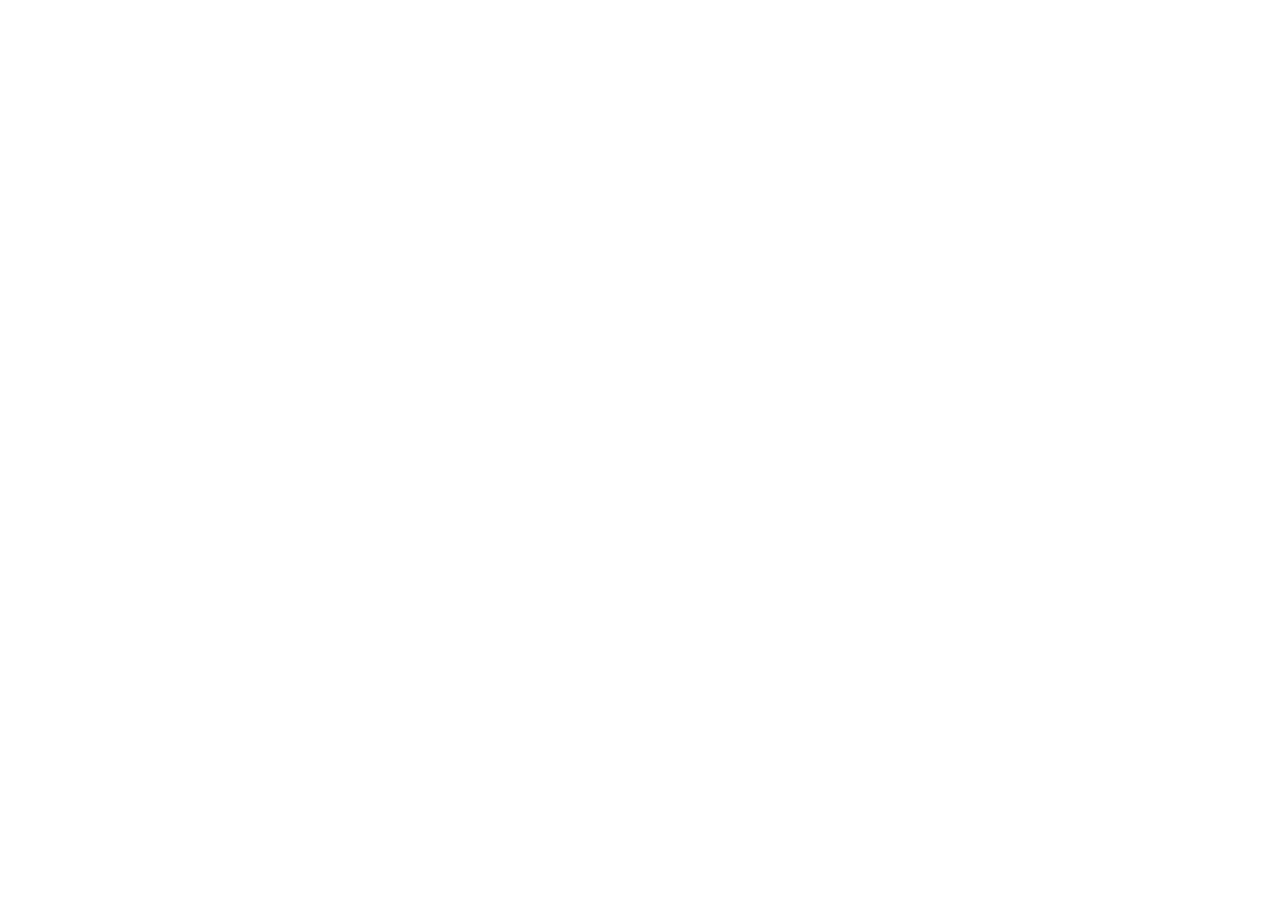
==== harry-potter.html @ ce3a4f5d "add sinema posters and links for them, add footer with contact info" ====
<!DOCTYPE html>
<html lang="en">
<head>
    <meta charset="UTF-8">
    <meta name="viewport" content="width=device-width, initial-scale=1.0">
    <title>Document</title>
</head>
<body>
    
</body>
</html>
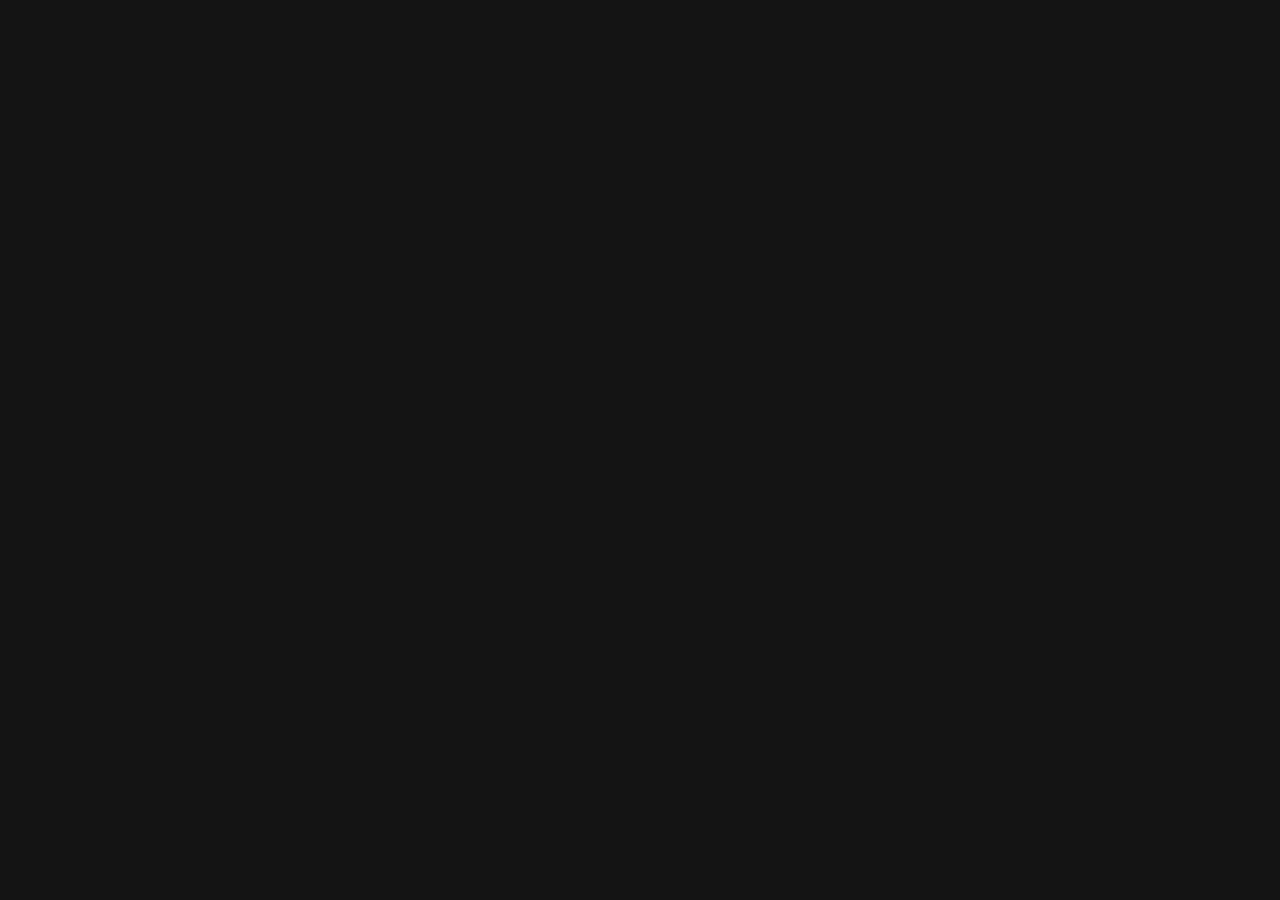
==== commit 9a853d4a: "Add button home on the main page" ====
--- a/harry-potter.html
+++ b/harry-potter.html
@@ -3,7 +3,8 @@
 <head>
     <meta charset="UTF-8">
     <meta name="viewport" content="width=device-width, initial-scale=1.0">
-    <title>Document</title>
+    <title>Harry Potter</title>
+    <link rel="stylesheet" href="styles/style.css">
 </head>
 <body>
     
--- a/styles/style.css
+++ b/styles/style.css
@@ -0,0 +1,390 @@
+body{
+    padding:0px;
+    margin:0px;
+    background-color: #141414;
+}
+
+.header{
+    margin: 0px;
+    width:100%;
+    height:160px;
+    background-color: #1f1f1f;
+    display: flex;
+    align-items: center;
+
+    position: fixed;   
+    top: 0;           
+    left: 0;          
+    z-index: 1000;
+}
+.home{
+    width: 120px; 
+    height: 50px;
+    background-color: #e50914;
+    border-radius: 15px;
+    box-sizing: border-box;
+
+    font-family: Arial, Helvetica, sans-serif;
+    font-size: large;
+    font-weight: bold;
+    color: #1f1f1f; 
+   
+    display: flex;
+    justify-content: center; /* Центр по горизонтали */
+    align-items: center;     /* Центр по вертикали */
+    align-self: center;
+    margin-left: 30px; 
+
+    text-decoration: none; 
+    
+    cursor: pointer; 
+}
+
+.header h1{
+    margin: 0;
+    padding:30px;
+    font-size:50px;
+    font-family:Arial, Helvetica, sans-serif;
+    color:#e50914;
+    
+}
+.header h3{
+    padding:0;
+    margin:0;
+    font-family:Arial, Helvetica, sans-serif;
+    font-size:medium;
+    color:#9b050c;
+    
+    height: 100%;             
+    display: flex;          
+    align-items: center;     
+    justify-content: center;  
+    text-align: center;       
+
+    margin-left: 20px;
+}
+.searchbar {
+    width: 600px;
+    height: 50px;
+    background-color: #e50914;
+    margin-left: 70px;
+    margin-right: auto; 
+    border-radius: 15px;
+    
+    font-family: Arial, Helvetica, sans-serif;
+    font-size: large;
+    font-weight: bold;
+    color: #1f1f1f; 
+    text-align: left;     
+    line-height: 50px;        
+    padding-left: 20px;       
+    box-sizing: border-box;
+
+   
+    caret-color: #1f1f1f;     
+    border: 2px solid transparent;
+    outline: none;            
+    transition: border-color 0.2s ease, background-color 0.2s ease; 
+}
+.searchbar:focus {
+    background-color: #1f1f1f; 
+    color: #e50914;            
+    border-color: #e50914;      
+    caret-color: #e50914;      
+}
+
+.searchbar::placeholder {
+    color: rgba(31, 31, 31, 0.7);
+}
+
+.searchbar:focus::placeholder {
+    color: rgba(229, 9, 20, 0.5);
+}
+
+.catalog{
+    height:50px;
+    width: 120px;
+    border-radius:15px;
+    background-color: #e50914;
+
+    font-family: Arial, Helvetica, sans-serif;
+    font-size:large;
+    font-weight:bold;
+    color:#1f1f1f;
+    text-align:center;
+    line-height: 50px;        
+    box-sizing: border-box;
+    cursor: pointer;
+
+}
+.favorites {
+    height: 50px;
+    width: 50px;
+    margin-left: 70px;
+    border-radius: 50%;
+    background-color: #e50914;
+    display: flex; /* Родитель просто включает flex */
+}
+
+.profile {
+    height: 50px;
+    width: 50px;
+    margin-left: 40px;
+    margin-right: 30px;
+    border-radius: 50%;
+    background-color: #e50914;
+    display: flex; /* Родитель просто включает flex */
+}
+
+
+.favorites a, .profile a {
+    display: flex;
+    justify-content: center; 
+    align-items: center;   
+    width: 100%;
+    height: 100%;
+    text-decoration: none; 
+    cursor: pointer;
+}
+
+
+.favorites img {
+    height: 25px; 
+    width: 25px;
+}
+
+.profile img {
+    height: 30px; 
+    width: 30px;
+}
+.main{
+    padding-top: 160px;;
+    height:900px;
+    width:600px;
+
+}
+
+.dropdown{
+    position: relative;
+    display: inline-block;
+    margin-left: 70px; 
+    width: 120px; 
+    height: 50px;
+    align-self: center;
+
+}
+
+.dropdown-content{
+    top: 100px; 
+    left: 0;
+
+    width: 120px; 
+    background-color: #1a1a1a; 
+    box-shadow: 0px 8px 16px rgba(0, 0, 0, 0.6); 
+    border-radius: 15px; 
+    border: 1px solid #e50914;
+    overflow: hidden;
+    z-index: 1005;
+
+    opacity: 0;               
+    visibility: hidden;       
+    transform: translateY(-10px); 
+    transition: opacity 0.3s ease, transform 0.3s ease, visibility 0.3s; 
+}
+
+.dropdown-content a{
+    color: #ffffff;
+    padding: 12px 16px;
+    text-decoration: none;   
+    display: block;
+    font-family: Arial, Helvetica, sans-serif;
+    font-size: 14px;
+    transition: background-color 0.4s ease;
+}
+
+.dropdown-content a:hover {
+    background-color: #e50914; 
+}
+
+.dropdown:hover .dropdown-content {
+
+    opacity: 1;              
+    visibility: visible;      
+    transform: translateY(0); 
+}
+
+.title{
+    width: 100%;
+    height:90px;
+    background-color: #e50914 ; 
+    margin-top: 180px;
+    display: flex;          
+    align-items: center;     
+    justify-content: center;
+    font-family: Arial, Helvetica, sans-serif;
+    font-size: 30px;
+    font-weight: bolder;
+    color:#1a1a1a;
+}
+
+.movies {
+    display: flex;
+    justify-content: space-evenly; 
+    width: 100%;                 
+    margin-top: 30px;              
+    box-sizing: border-box;
+}
+
+
+.card1{
+    width:20%;
+    height: 450px;
+    background-color:rgba(31, 31, 31, 0.7);
+    border: 2px solid #e50914;
+    border-radius: 15px;
+    overflow: hidden; 
+    display: flex; 
+}
+
+.card1 img{
+    width: 100%;      
+    height: 100%;      
+    object-fit: cover; 
+}
+
+.card2{
+    width:20%;
+    height: 450px;
+    background-color:rgba(31, 31, 31, 0.7);
+    border: 2px solid #e50914;
+    border-radius: 15px;
+    overflow: hidden; 
+    display: flex;
+}
+.card2 img{
+    width: 100%;      
+    height: 100%;      
+    object-fit: cover;
+    transform: scale(1.12); 
+    transform-origin: center; 
+}
+.card3{
+     width:20%;
+    height: 450px;
+    background-color:rgba(31, 31, 31, 0.7);
+    border: 2px solid #e50914;
+    border-radius: 15px;
+    overflow: hidden; 
+    display: flex; 
+}
+
+.card3 img{
+    transform: scale(1.05);
+    width: 100%;      
+    height: 100%;      
+    object-fit: cover; 
+}
+
+.card4{
+    width:20%;
+    height: 450px;
+    background-color:rgba(31, 31, 31, 0.7);
+    border: 2px solid #e50914;
+    border-radius: 15px;
+    overflow: hidden; 
+    display: flex; 
+}
+
+.card4 img{
+    transform: scale(1.1);
+    width: 100%;      
+    height: 100%;      
+    object-fit: cover; 
+}
+
+.footer{
+    width: 100%;
+    height: 200px;
+    margin-top: 60px;
+    background-color:#1f1f1f;
+    display: flex;
+}
+.company{
+    margin-left:30px;
+    margin-top: 20px;
+    font-size: 16px;
+    font-family:Arial, Helvetica, sans-serif;
+    font-weight:bolder;
+    color: #494949;
+}
+.contacts{
+    margin-right: 0;
+    margin-left: auto;
+    width: 400px;
+    height:auto;
+    display:flex;
+    flex-direction: column; 
+    gap: 10px; 
+}
+.contacts h3{
+    font-size: 16px;
+    font-family:Arial, Helvetica, sans-serif;
+    font-weight:bolder;
+    color:#494949;
+}
+.contacts h4{
+    padding:0;
+    margin-top:5px;
+
+    font-size: 14px;
+    font-family:Arial, Helvetica, sans-serif;
+    font-weight:bolder;
+    color: #494949;
+}
+
+.contacts a {
+    color: #494949;           
+    text-decoration: none;    
+    transition: color 0.3s;   
+}
+
+
+.contacts a:hover {
+    color:#e50914;          
+    text-decoration: underline; 
+}
+.email{
+    margin:0;
+    padding:0;
+    display:flex;
+    flex-direction: column; 
+    gap: 10px;
+}
+.email h3{
+    margin-left: 300px;
+    font-size: 16px;
+    font-family:Arial, Helvetica, sans-serif;
+    font-weight:bolder;
+    color:#494949;
+    
+}
+
+.email h4{
+    margin-left: 300px;
+    font-size: 14px;
+    font-family:Arial, Helvetica, sans-serif;
+    font-weight:bolder;
+    color:#494949;
+}
+
+.email a {
+    color: #494949;           
+    text-decoration: none;    
+    transition: color 0.3s;   
+}
+
+
+.email a:hover {
+    color:#e50914;          
+    text-decoration: underline; 
+}
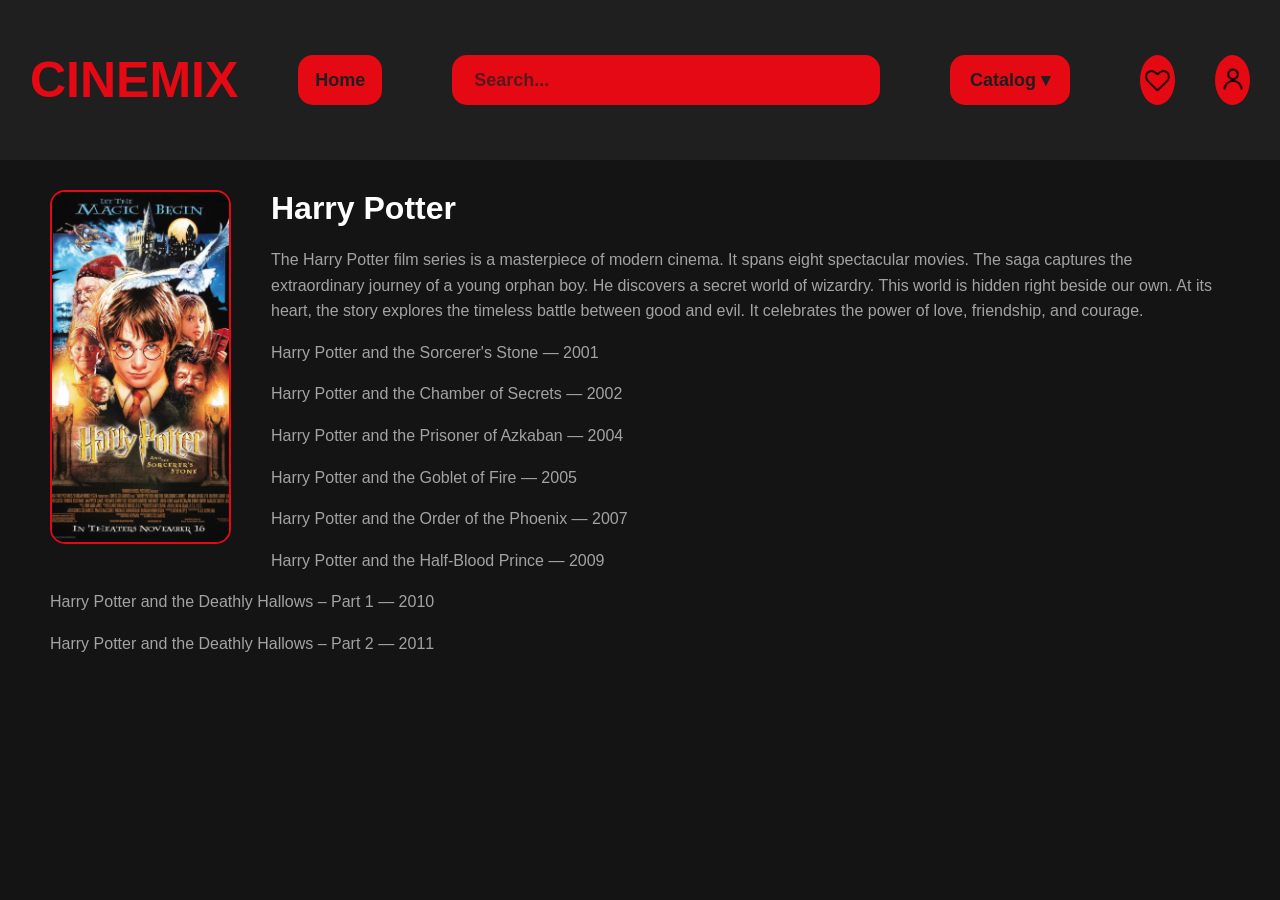
==== commit 031b39d0: "developing harry potter page" ====
--- a/harry-potter.html
+++ b/harry-potter.html
@@ -7,6 +7,58 @@
     <link rel="stylesheet" href="styles/style.css">
 </head>
 <body>
+    <header>
+        <div class = "header">
+            <h1>CINEMIX</h1>
+                <a href="index.html" class="home">Home</a>
+               <input type="text" class="searchbar" placeholder="Search...">
+                
+                <div class="dropdown">
+            <div class="catalog">Catalog ▾</div>
+            
+            <div class="dropdown-content">
+                <a href="movies.html">Movies</a>
+                <a href="series.html">TV Series</a>
+                <a href="cartoons.html">Cartoons</a>
+            </div>
+        </div>
+                <div class = "favorites">
+                    <a href = "favorites.html">
+                        <img src = "pictures/heart.png">
+                    </a>
+                    
+                </div>
+                <div class = "profile">
+                    <a href = "profile.html">
+                        <img src = "pictures/profile.png">
+                    </a>
+                    
+                </div>
+        </div>
+    </header>
+
+    <main class = "harry-potter">
+          <div class="poster">
+        <img src="pictures/harry-potter.jpg">
+    </div>
+
+    <h1>Harry Potter</h1>
+        <p class="movie-description">
+        The Harry Potter film series is a masterpiece of modern cinema. It spans eight spectacular movies. The saga captures the extraordinary journey of a young orphan boy. He discovers a secret world of wizardry. This world is hidden right beside our own. At its heart, the story explores the timeless battle between good and evil. It celebrates the power of love, friendship, and courage.
+        </p>
+        <p>Harry Potter and the Sorcerer's Stone — 2001</p>
+        <p>Harry Potter and the Chamber of Secrets — 2002</p> 
+        <p>Harry Potter and the Prisoner of Azkaban — 2004</p>
+        <p>Harry Potter and the Goblet of Fire — 2005</p>
+        <p>Harry Potter and the Order of the Phoenix — 2007</p>
+        <p>Harry Potter and the Half-Blood Prince — 2009</p>
+        <p>Harry Potter and the Deathly Hallows – Part 1 — 2010</p>
+        <p>Harry Potter and the Deathly Hallows – Part 2 — 2011</p>
+  
+    </div>
+
+            
+    </main>
     
 </body>
 </html>
--- a/styles/style.css
+++ b/styles/style.css
@@ -123,7 +123,7 @@
     margin-left: 70px;
     border-radius: 50%;
     background-color: #e50914;
-    display: flex; /* Родитель просто включает flex */
+    display: flex; 
 }
 
 .profile {
@@ -133,7 +133,7 @@
     margin-right: 30px;
     border-radius: 50%;
     background-color: #e50914;
-    display: flex; /* Родитель просто включает flex */
+    display: flex; 
 }
 
 
@@ -387,4 +387,49 @@
 .email a:hover {
     color:#e50914;          
     text-decoration: underline; 
+}
+
+/* HARRY POTTER */
+
+.harry-potter {
+    /* МЫ УБРАЛИ display: flex отсюда */
+    margin-top: 190px;   
+    padding: 0 50px; /* Отступы от левого и правого краев экрана */
+    box-sizing: border-box;
+    color: white;
+    font-family: Arial, Helvetica, sans-serif;
+}
+
+.poster {
+    width: 15%;
+    height: 350px;
+    background-color: rgba(31, 31, 31, 0.7);
+    border: 2px solid #e50914;
+    border-radius: 15px;
+    overflow: hidden;
+    
+    
+    float: left;          
+    margin-right: 40px;   
+    margin-bottom: 20px; 
+}
+
+.poster img {
+    width: 100% !important;
+    height: 100% !important;
+    object-fit: cover; 
+    display: block;
+}
+
+
+.harry-potter h1 {
+    margin: 0 0 20px 0;   
+    font-size: 32px;
+}
+
+.harry-potter p {
+    margin-bottom: 12px; 
+    font-size: 16px;
+    line-height: 1.6;     
+    color: #a3a3a3;      
 }
